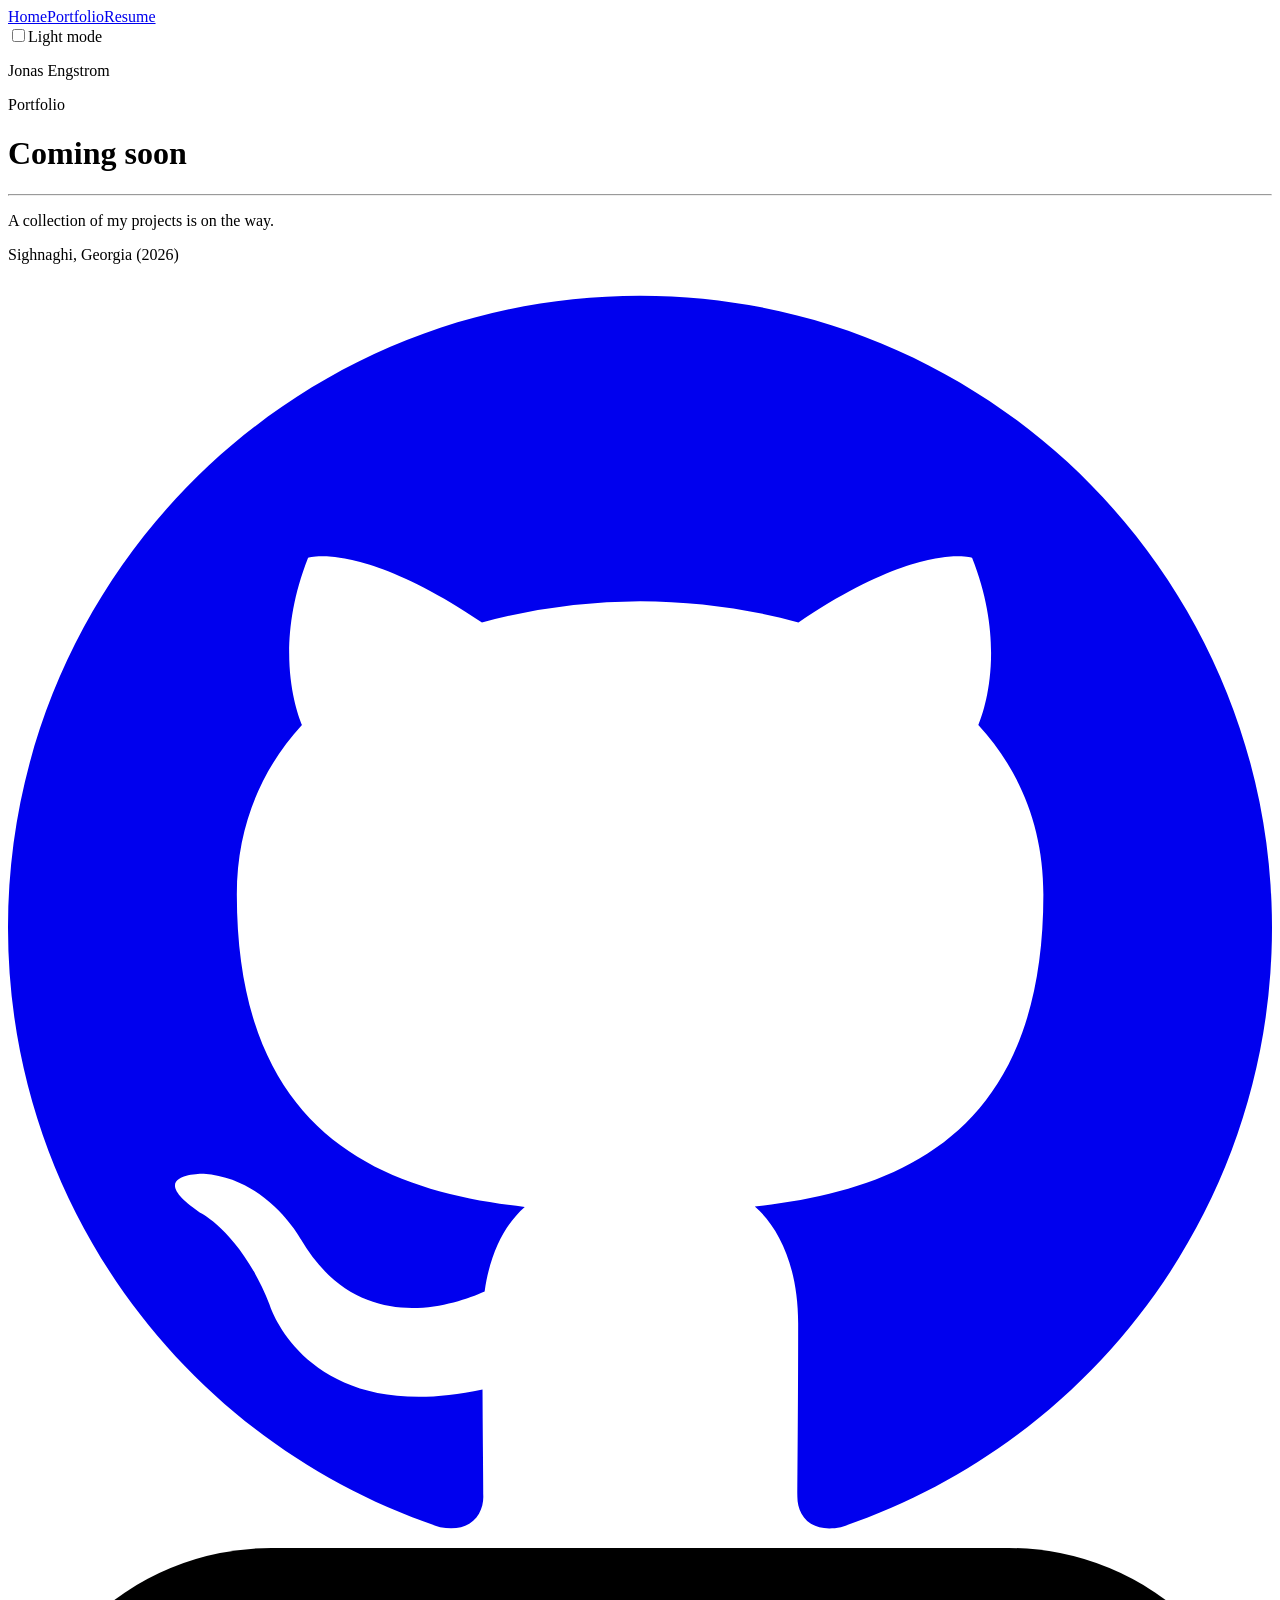
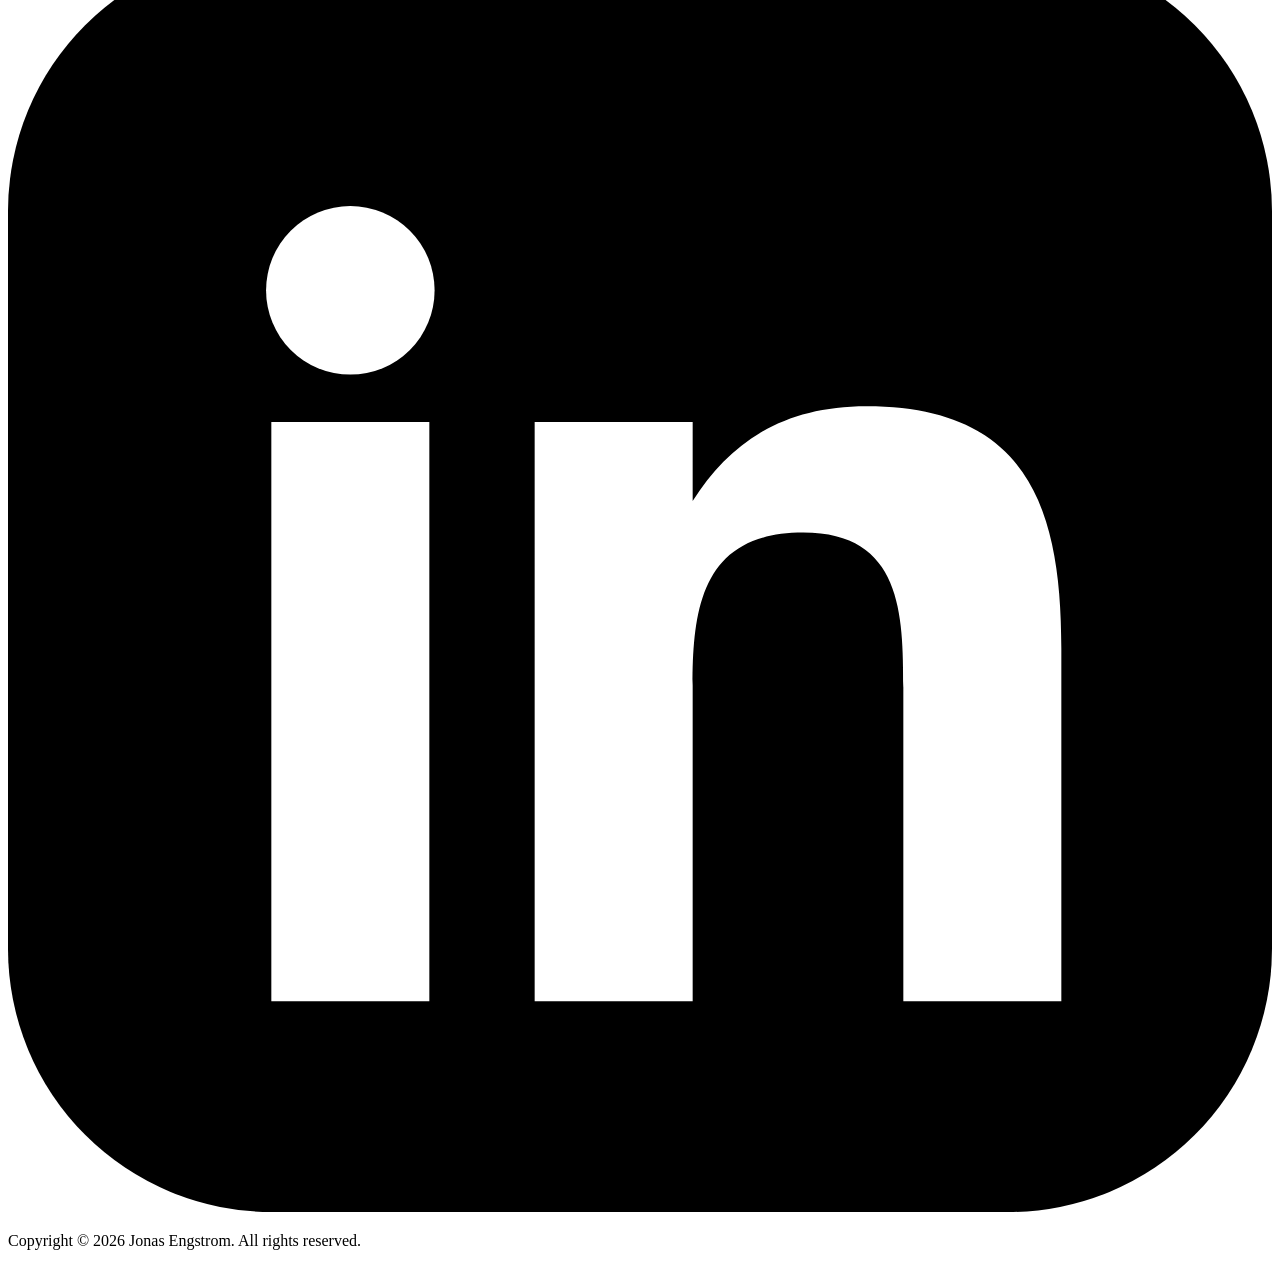
==== portfolio/index.html @ a516ed59 "Publish compiled obfuscated portfolio" ====
<!DOCTYPE html><html lang="en"><head><meta charSet="utf-8"/><meta name="viewport" content="width=device-width, initial-scale=1"/><title>Portfolio Coming Soon | Jonas Engstrom</title><meta name="description" content="A collection of my projects is on the way. Check back soon."/><link rel="icon" type="image/png" sizes="256x256" href="/Jonas_Engstrom_Portfolio/favicon-je.png"/><link rel="preconnect" href="https://fonts.googleapis.com"/><link rel="preconnect" href="https://fonts.gstatic.com" crossorigin="anonymous"/><link rel="modulepreload" href="/Jonas_Engstrom_Portfolio/assets/manifest-2b6632f0.js"/><link rel="modulepreload" href="/Jonas_Engstrom_Portfolio/assets/entry.client-DWObmH9q.js"/><link rel="modulepreload" href="/Jonas_Engstrom_Portfolio/assets/jsx-runtime-4Wk5r8c0.js"/><link rel="modulepreload" href="/Jonas_Engstrom_Portfolio/assets/root-DmWz-KBv.js"/><link rel="modulepreload" href="/Jonas_Engstrom_Portfolio/assets/asset-url-bnhIfZ-w.js"/><link rel="modulepreload" href="/Jonas_Engstrom_Portfolio/assets/portfolio-NeokaJvl.js"/><link rel="stylesheet" href="/Jonas_Engstrom_Portfolio/assets/root-96Vf7tWR.css"/><link rel="stylesheet" href="https://fonts.googleapis.com/css2?family=Inter:ital,opsz,wght@0,14..32,100..900;1,14..32,100..900&amp;display=swap"/></head><body><header class="site-header"><nav class="navbar" aria-label="Main navigation"><div class="navbar-links"><a class="" href="/Jonas_Engstrom_Portfolio/" data-discover="true">Home</a><a aria-current="page" class="active" href="/Jonas_Engstrom_Portfolio/portfolio" data-discover="true">Portfolio</a><a class="navbar-resume resume-idle" href="/Jonas_Engstrom_Portfolio/resume.pdf" target="_blank" rel="noopener noreferrer" aria-label="Resume (PDF, opens in a new tab)"><span class="resume-text">Resume</span><span class="resume-filler" aria-hidden="true"></span></a></div><label class="theme-control"><input class="theme-toggle" type="checkbox" role="switch" aria-label="Dark mode"/><span>Light mode</span></label></nav></header><main class="portfolio-coming-soon" aria-labelledby="coming-soon-title"><p class="coming-soon-name">Jonas Engstrom</p><div class="coming-soon-content"><p class="home-eyebrow">Portfolio</p><h1 id="coming-soon-title">Coming soon</h1><hr/><p>A collection of my projects is on the way.</p></div><p class="coming-soon-note">Sighnaghi, Georgia (2026)</p></main><footer class="site-footer"><div class="footer-socials"><a href="https://github.com/jcengstrom/" target="_blank" rel="noopener noreferrer" aria-label="GitHub profile (opens in a new tab)"><svg viewBox="0 0 24 24" aria-hidden="true"><path fill="currentColor" d="M12 .297C5.37.297 0 5.67 0 12.297c0 5.303 3.438 9.8 8.205 11.385.6.113.82-.258.82-.577 0-.285-.01-1.04-.015-2.04-3.338.724-4.043-1.61-4.043-1.61-.546-1.387-1.333-1.756-1.333-1.756-1.09-.745.083-.73.083-.73 1.205.084 1.838 1.237 1.838 1.237 1.07 1.835 2.809 1.305 3.495.998.108-.776.418-1.305.762-1.605-2.665-.3-5.467-1.334-5.467-5.93 0-1.31.469-2.381 1.236-3.221-.124-.303-.536-1.524.117-3.176 0 0 1.008-.322 3.301 1.23a11.52 11.52 0 0 1 3.003-.404c1.02.005 2.047.138 3.006.404 2.291-1.552 3.297-1.23 3.297-1.23.655 1.652.243 2.873.119 3.176.77.84 1.235 1.911 1.235 3.221 0 4.609-2.807 5.625-5.479 5.922.43.372.823 1.102.823 2.222 0 1.606-.015 2.898-.015 3.293 0 .322.216.694.825.576C20.565 22.092 24 17.597 24 12.297c0-6.627-5.373-12-12-12"></path></svg></a><svg viewBox="0 0 24 24" role="img" aria-label="LinkedIn"><rect width="24" height="24" rx="5" fill="currentColor"></rect><circle cx="6.5" cy="6.5" r="1.6" fill="#fff"></circle><path fill="#fff" d="M5 9h3v11H5zm5 0h3v1.5c.7-1.1 1.7-1.8 3.3-1.8 3.1 0 3.7 2 3.7 4.6V20h-3v-5.9c0-1.4 0-3-1.9-3s-2.1 1.4-2.1 2.9v6h-3z"></path></svg></div><p>Copyright © <!-- -->2026<!-- --> Jonas Engstrom. All rights reserved.</p></footer><script>((storageKey, restoreKey) => {
		if (!window.history.state || !window.history.state.key) {
			let key = Math.random().toString(32).slice(2);
			window.history.replaceState({ key }, "");
		}
		try {
			let storedY = JSON.parse(sessionStorage.getItem(storageKey) || "{}")[restoreKey || window.history.state.key];
			if (typeof storedY === "number") window.scrollTo(0, storedY);
		} catch (error) {
			console.error(error);
			sessionStorage.removeItem(storageKey);
		}
	})("react-router-scroll-positions", null)</script><script>window.__reactRouterContext = {"basename":"/Jonas_Engstrom_Portfolio/","future":{"unstable_customRouteDiscovery":false,"unstable_enableNodeReadableStream":false,"unstable_optimizeDeps":false},"routeDiscovery":{"mode":"initial"},"ssr":false,"isSpaMode":false,"unstable_apiOnly":false};window.__reactRouterContext.stream = new ReadableStream({start(controller){window.__reactRouterContext.streamController = controller;}}).pipeThrough(new TextEncoderStream());</script><script type="module" async="">import "/Jonas_Engstrom_Portfolio/assets/manifest-2b6632f0.js";
import * as route0 from "/Jonas_Engstrom_Portfolio/assets/root-DmWz-KBv.js";
import * as route1 from "/Jonas_Engstrom_Portfolio/assets/portfolio-NeokaJvl.js";
  
  window.__reactRouterRouteModules = {"root":route0,"routes/portfolio":route1};

import("/Jonas_Engstrom_Portfolio/assets/entry.client-DWObmH9q.js");</script><!--$?--><template id="B:0"></template><!--/$--><script id="_R_">requestAnimationFrame(function(){$RT=performance.now()});</script><div hidden id="S:0"><script>window.__reactRouterContext.streamController.enqueue("[{\"_1\":2,\"_3\":-5,\"_4\":-5},\"loaderData\",{},\"actionData\",\"errors\"]\n");</script><!--$?--><template id="B:1"></template><!--/$--></div><script>$RB=[];$RV=function(a){$RT=performance.now();for(var b=0;b<a.length;b+=2){var c=a[b],e=a[b+1];null!==e.parentNode&&e.parentNode.removeChild(e);var f=c.parentNode;if(f){var g=c.previousSibling,h=0;do{if(c&&8===c.nodeType){var d=c.data;if("/$"===d||"/&"===d)if(0===h)break;else h--;else"$"!==d&&"$?"!==d&&"$~"!==d&&"$!"!==d&&"&"!==d||h++}d=c.nextSibling;f.removeChild(c);c=d}while(c);for(;e.firstChild;)f.insertBefore(e.firstChild,c);g.data="$";g._reactRetry&&requestAnimationFrame(g._reactRetry)}}a.length=0};
$RC=function(a,b){if(b=document.getElementById(b))(a=document.getElementById(a))?(a.previousSibling.data="$~",$RB.push(a,b),2===$RB.length&&("number"!==typeof $RT?requestAnimationFrame($RV.bind(null,$RB)):(a=performance.now(),setTimeout($RV.bind(null,$RB),2300>a&&2E3<a?2300-a:$RT+300-a)))):b.parentNode.removeChild(b)};$RC("B:0","S:0")</script><div hidden id="S:1"><script>window.__reactRouterContext.streamController.close();</script></div><script>$RC("B:1","S:1")</script></body></html>
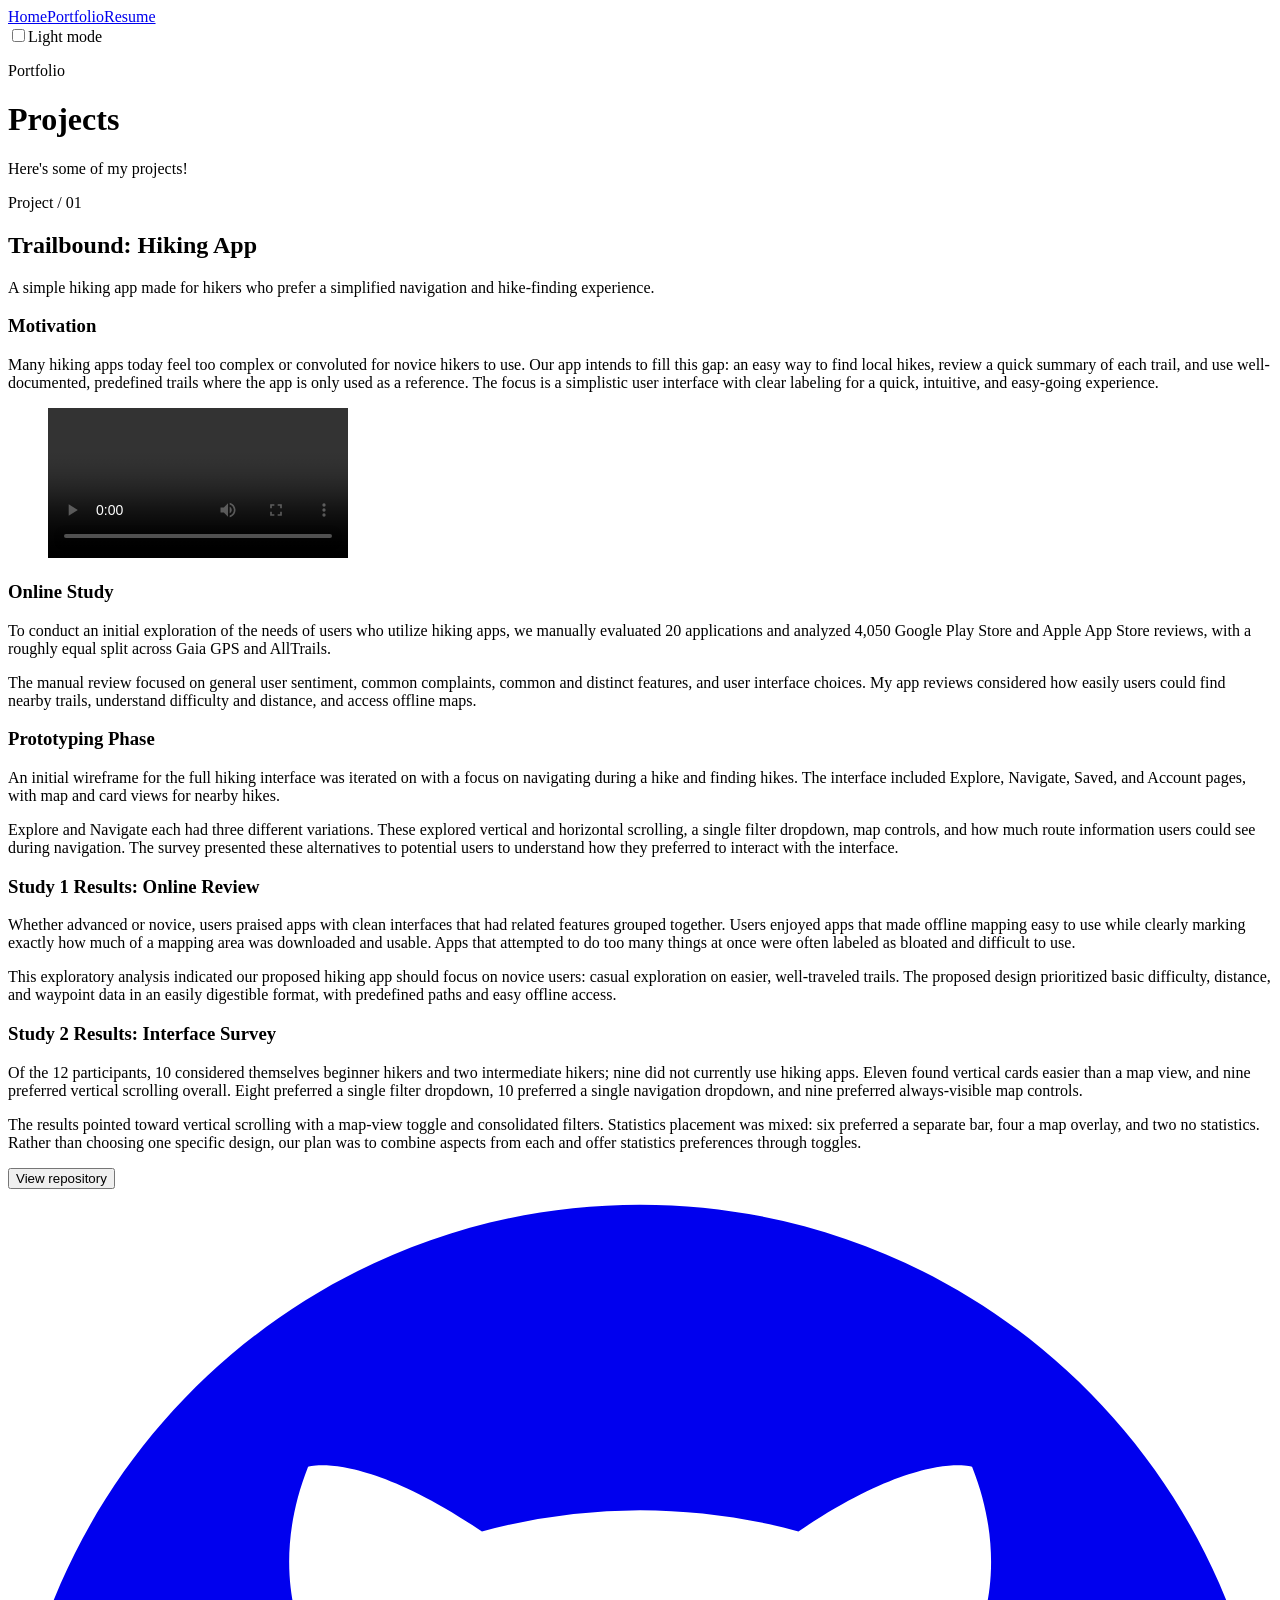
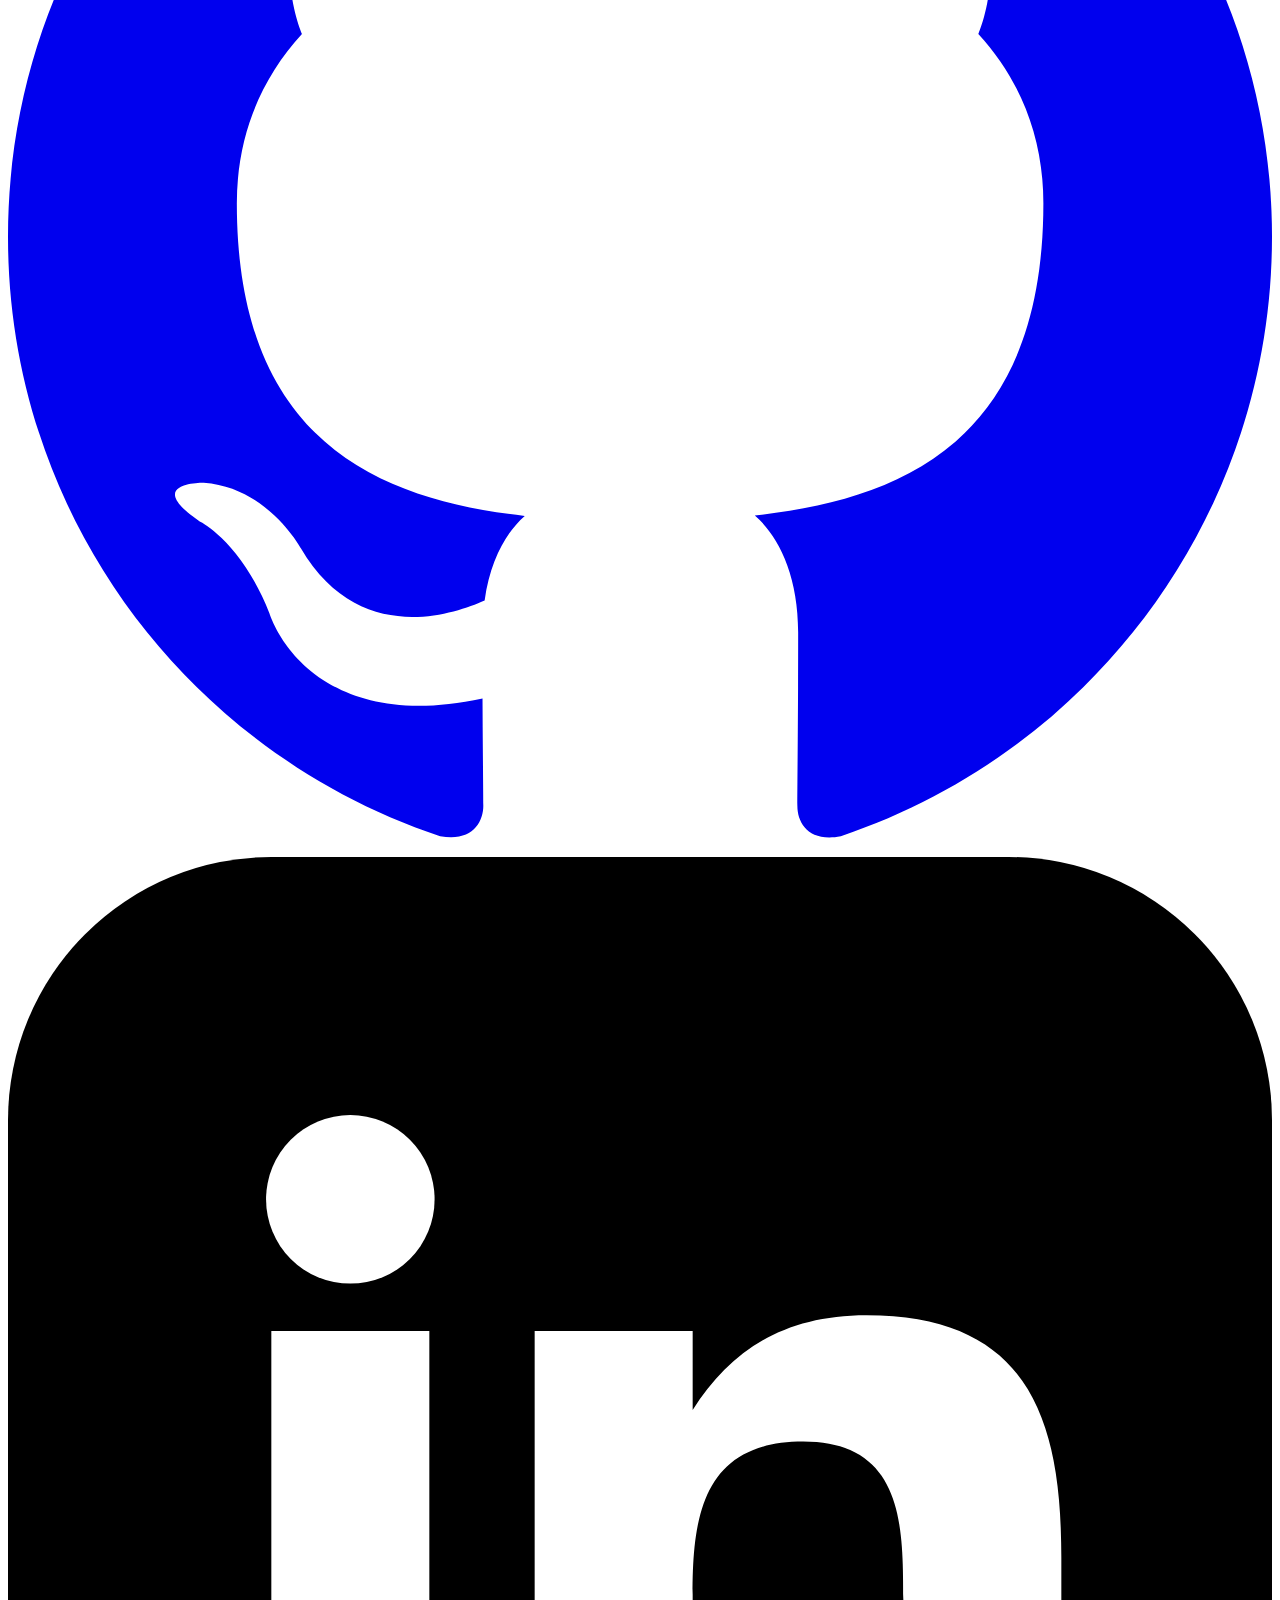
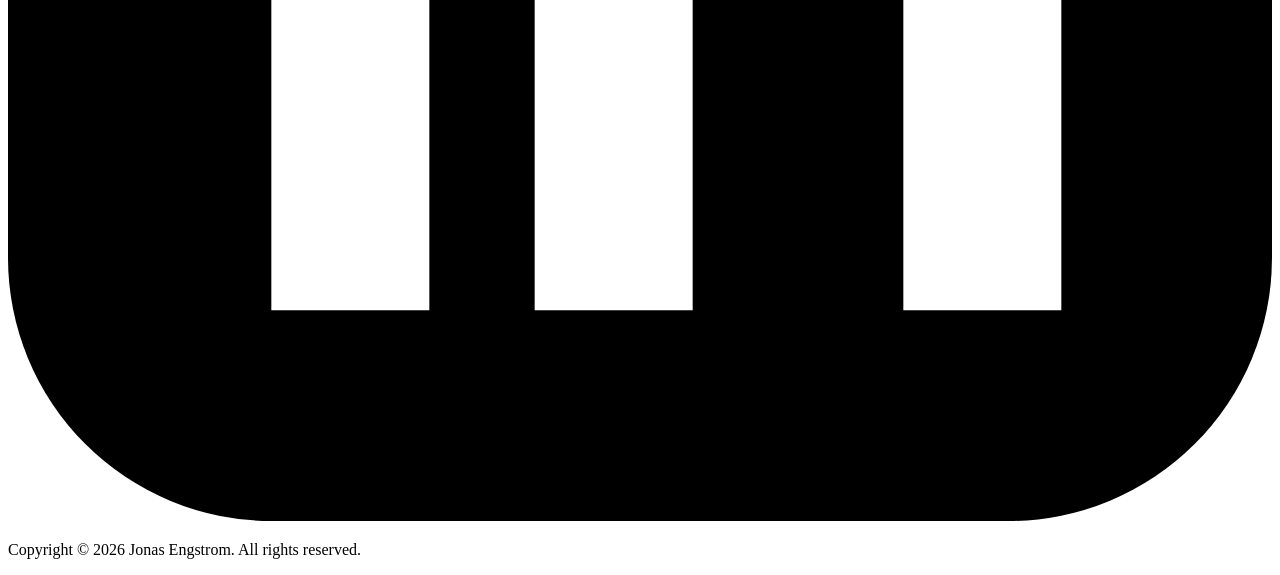
==== commit b62073c1: "Publish Trailbound project page and app demo" ====
--- a/portfolio/index.html
+++ b/portfolio/index.html
@@ -1,4 +1,4 @@
-<!DOCTYPE html><html lang="en"><head><meta charSet="utf-8"/><meta name="viewport" content="width=device-width, initial-scale=1"/><title>Portfolio Coming Soon | Jonas Engstrom</title><meta name="description" content="A collection of my projects is on the way. Check back soon."/><link rel="icon" type="image/png" sizes="256x256" href="/Jonas_Engstrom_Portfolio/favicon-je.png"/><link rel="preconnect" href="https://fonts.googleapis.com"/><link rel="preconnect" href="https://fonts.gstatic.com" crossorigin="anonymous"/><link rel="modulepreload" href="/Jonas_Engstrom_Portfolio/assets/manifest-2b6632f0.js"/><link rel="modulepreload" href="/Jonas_Engstrom_Portfolio/assets/entry.client-DWObmH9q.js"/><link rel="modulepreload" href="/Jonas_Engstrom_Portfolio/assets/jsx-runtime-4Wk5r8c0.js"/><link rel="modulepreload" href="/Jonas_Engstrom_Portfolio/assets/root-DmWz-KBv.js"/><link rel="modulepreload" href="/Jonas_Engstrom_Portfolio/assets/asset-url-bnhIfZ-w.js"/><link rel="modulepreload" href="/Jonas_Engstrom_Portfolio/assets/portfolio-NeokaJvl.js"/><link rel="stylesheet" href="/Jonas_Engstrom_Portfolio/assets/root-96Vf7tWR.css"/><link rel="stylesheet" href="https://fonts.googleapis.com/css2?family=Inter:ital,opsz,wght@0,14..32,100..900;1,14..32,100..900&amp;display=swap"/></head><body><header class="site-header"><nav class="navbar" aria-label="Main navigation"><div class="navbar-links"><a class="" href="/Jonas_Engstrom_Portfolio/" data-discover="true">Home</a><a aria-current="page" class="active" href="/Jonas_Engstrom_Portfolio/portfolio" data-discover="true">Portfolio</a><a class="navbar-resume resume-idle" href="/Jonas_Engstrom_Portfolio/resume.pdf" target="_blank" rel="noopener noreferrer" aria-label="Resume (PDF, opens in a new tab)"><span class="resume-text">Resume</span><span class="resume-filler" aria-hidden="true"></span></a></div><label class="theme-control"><input class="theme-toggle" type="checkbox" role="switch" aria-label="Dark mode"/><span>Light mode</span></label></nav></header><main class="portfolio-coming-soon" aria-labelledby="coming-soon-title"><p class="coming-soon-name">Jonas Engstrom</p><div class="coming-soon-content"><p class="home-eyebrow">Portfolio</p><h1 id="coming-soon-title">Coming soon</h1><hr/><p>A collection of my projects is on the way.</p></div><p class="coming-soon-note">Sighnaghi, Georgia (2026)</p></main><footer class="site-footer"><div class="footer-socials"><a href="https://github.com/jcengstrom/" target="_blank" rel="noopener noreferrer" aria-label="GitHub profile (opens in a new tab)"><svg viewBox="0 0 24 24" aria-hidden="true"><path fill="currentColor" d="M12 .297C5.37.297 0 5.67 0 12.297c0 5.303 3.438 9.8 8.205 11.385.6.113.82-.258.82-.577 0-.285-.01-1.04-.015-2.04-3.338.724-4.043-1.61-4.043-1.61-.546-1.387-1.333-1.756-1.333-1.756-1.09-.745.083-.73.083-.73 1.205.084 1.838 1.237 1.838 1.237 1.07 1.835 2.809 1.305 3.495.998.108-.776.418-1.305.762-1.605-2.665-.3-5.467-1.334-5.467-5.93 0-1.31.469-2.381 1.236-3.221-.124-.303-.536-1.524.117-3.176 0 0 1.008-.322 3.301 1.23a11.52 11.52 0 0 1 3.003-.404c1.02.005 2.047.138 3.006.404 2.291-1.552 3.297-1.23 3.297-1.23.655 1.652.243 2.873.119 3.176.77.84 1.235 1.911 1.235 3.221 0 4.609-2.807 5.625-5.479 5.922.43.372.823 1.102.823 2.222 0 1.606-.015 2.898-.015 3.293 0 .322.216.694.825.576C20.565 22.092 24 17.597 24 12.297c0-6.627-5.373-12-12-12"></path></svg></a><svg viewBox="0 0 24 24" role="img" aria-label="LinkedIn"><rect width="24" height="24" rx="5" fill="currentColor"></rect><circle cx="6.5" cy="6.5" r="1.6" fill="#fff"></circle><path fill="#fff" d="M5 9h3v11H5zm5 0h3v1.5c.7-1.1 1.7-1.8 3.3-1.8 3.1 0 3.7 2 3.7 4.6V20h-3v-5.9c0-1.4 0-3-1.9-3s-2.1 1.4-2.1 2.9v6h-3z"></path></svg></div><p>Copyright © <!-- -->2026<!-- --> Jonas Engstrom. All rights reserved.</p></footer><script>((storageKey, restoreKey) => {
+<!DOCTYPE html><html lang="en"><head><meta charSet="utf-8"/><meta name="viewport" content="width=device-width, initial-scale=1"/><title>Projects | Jonas Engstrom</title><meta name="description" content="Projects, from motivation and prototyping to user studies and results."/><link rel="icon" type="image/png" sizes="256x256" href="/Jonas_Engstrom_Portfolio/favicon-je.png"/><link rel="preconnect" href="https://fonts.googleapis.com"/><link rel="preconnect" href="https://fonts.gstatic.com" crossorigin="anonymous"/><link rel="modulepreload" href="/Jonas_Engstrom_Portfolio/assets/manifest-8642efab.js"/><link rel="modulepreload" href="/Jonas_Engstrom_Portfolio/assets/entry.client-DWObmH9q.js"/><link rel="modulepreload" href="/Jonas_Engstrom_Portfolio/assets/jsx-runtime-4Wk5r8c0.js"/><link rel="modulepreload" href="/Jonas_Engstrom_Portfolio/assets/root-ByvxzN2i.js"/><link rel="modulepreload" href="/Jonas_Engstrom_Portfolio/assets/scroll-frame-BlFSRtc1.js"/><link rel="modulepreload" href="/Jonas_Engstrom_Portfolio/assets/asset-url-fwOTJLLE.js"/><link rel="modulepreload" href="/Jonas_Engstrom_Portfolio/assets/portfolio-CXuhNc0W.js"/><link rel="stylesheet" href="/Jonas_Engstrom_Portfolio/assets/root-R5jhsObY.css"/><link rel="stylesheet" href="https://fonts.googleapis.com/css2?family=Inter:ital,opsz,wght@0,14..32,100..900;1,14..32,100..900&amp;display=swap"/></head><body><header class="site-header"><nav class="navbar" aria-label="Main navigation"><div class="navbar-links"><a class="" href="/Jonas_Engstrom_Portfolio/" data-discover="true">Home</a><a aria-current="page" class="active" href="/Jonas_Engstrom_Portfolio/portfolio" data-discover="true">Portfolio</a><a class="navbar-resume resume-idle" href="/Jonas_Engstrom_Portfolio/resume.pdf" target="_blank" rel="noopener noreferrer" aria-label="Resume (PDF, opens in a new tab)"><span class="resume-text">Resume</span><span class="resume-filler" aria-hidden="true"></span></a></div><label class="theme-control"><input class="theme-toggle" type="checkbox" role="switch" aria-label="Dark mode"/><span>Light mode</span></label></nav></header><main class="projects-page" aria-labelledby="projects-title"><header class="projects-intro"><p class="home-eyebrow">Portfolio</p><h1 id="projects-title">Projects</h1><p>Here&#x27;s some of my projects!</p></header><div class="projects-list"><article class="project-card" aria-labelledby="project-1-title"><div class="project-overview"><div><p class="home-eyebrow project-number">Project / <!-- -->01</p><h2 id="project-1-title">Trailbound: Hiking App</h2><p class="project-summary">A simple hiking app made for hikers who prefer a simplified navigation and hike-finding experience.</p><section class="project-motivation"><h3>Motivation</h3><p>Many hiking apps today feel too complex or convoluted for novice hikers to use. Our app intends to fill this gap: an easy way to find local hikes, review a quick summary of each trail, and use well-documented, predefined trails where the app is only used as a reference. The focus is a simplistic user interface with clear labeling for a quick, intuitive, and easy-going experience.</p></section></div><figure class="project-media"><video controls="" playsInline="" preload="metadata" aria-label="Trailbound hiking app functional demonstration" src="/Jonas_Engstrom_Portfolio/videos/hiking_app_portrait_demo.mp4"></video></figure></div><div class="project-sections"><section><h3>Online Study</h3><p>To conduct an initial exploration of the needs of users who utilize hiking apps, we manually evaluated 20 applications and analyzed 4,050 Google Play Store and Apple App Store reviews, with a roughly equal split across Gaia GPS and AllTrails.</p><p>The manual review focused on general user sentiment, common complaints, common and distinct features, and user interface choices. My app reviews considered how easily users could find nearby trails, understand difficulty and distance, and access offline maps.</p></section><section><h3>Prototyping Phase</h3><p>An initial wireframe for the full hiking interface was iterated on with a focus on navigating during a hike and finding hikes. The interface included Explore, Navigate, Saved, and Account pages, with map and card views for nearby hikes.</p><p>Explore and Navigate each had three different variations. These explored vertical and horizontal scrolling, a single filter dropdown, map controls, and how much route information users could see during navigation. The survey presented these alternatives to potential users to understand how they preferred to interact with the interface.</p></section><section><h3>Study 1 Results: Online Review</h3><p>Whether advanced or novice, users praised apps with clean interfaces that had related features grouped together. Users enjoyed apps that made offline mapping easy to use while clearly marking exactly how much of a mapping area was downloaded and usable. Apps that attempted to do too many things at once were often labeled as bloated and difficult to use.</p><p>This exploratory analysis indicated our proposed hiking app should focus on novice users: casual exploration on easier, well-traveled trails. The proposed design prioritized basic difficulty, distance, and waypoint data in an easily digestible format, with predefined paths and easy offline access.</p></section><section><h3>Study 2 Results: Interface Survey</h3><p>Of the 12 participants, 10 considered themselves beginner hikers and two intermediate hikers; nine did not currently use hiking apps. Eleven found vertical cards easier than a map view, and nine preferred vertical scrolling overall. Eight preferred a single filter dropdown, 10 preferred a single navigation dropdown, and nine preferred always-visible map controls.</p><p>The results pointed toward vertical scrolling with a map-view toggle and consolidated filters. Statistics placement was mixed: six preferred a separate bar, four a map overlay, and two no statistics. Rather than choosing one specific design, our plan was to combine aspects from each and offer statistics preferences through toggles.</p></section></div><footer class="project-footer"><button type="button" class="timeline-resume project-repo" aria-disabled="true"><span class="timeline-resume-label">View repository</span></button></footer></article></div></main><footer class="site-footer"><div class="footer-socials"><a href="https://github.com/jcengstrom/" target="_blank" rel="noopener noreferrer" aria-label="GitHub profile (opens in a new tab)"><svg viewBox="0 0 24 24" aria-hidden="true"><path fill="currentColor" d="M12 .297C5.37.297 0 5.67 0 12.297c0 5.303 3.438 9.8 8.205 11.385.6.113.82-.258.82-.577 0-.285-.01-1.04-.015-2.04-3.338.724-4.043-1.61-4.043-1.61-.546-1.387-1.333-1.756-1.333-1.756-1.09-.745.083-.73.083-.73 1.205.084 1.838 1.237 1.838 1.237 1.07 1.835 2.809 1.305 3.495.998.108-.776.418-1.305.762-1.605-2.665-.3-5.467-1.334-5.467-5.93 0-1.31.469-2.381 1.236-3.221-.124-.303-.536-1.524.117-3.176 0 0 1.008-.322 3.301 1.23a11.52 11.52 0 0 1 3.003-.404c1.02.005 2.047.138 3.006.404 2.291-1.552 3.297-1.23 3.297-1.23.655 1.652.243 2.873.119 3.176.77.84 1.235 1.911 1.235 3.221 0 4.609-2.807 5.625-5.479 5.922.43.372.823 1.102.823 2.222 0 1.606-.015 2.898-.015 3.293 0 .322.216.694.825.576C20.565 22.092 24 17.597 24 12.297c0-6.627-5.373-12-12-12"></path></svg></a><svg viewBox="0 0 24 24" role="img" aria-label="LinkedIn"><rect width="24" height="24" rx="5" fill="currentColor"></rect><circle cx="6.5" cy="6.5" r="1.6" fill="#fff"></circle><path fill="#fff" d="M5 9h3v11H5zm5 0h3v1.5c.7-1.1 1.7-1.8 3.3-1.8 3.1 0 3.7 2 3.7 4.6V20h-3v-5.9c0-1.4 0-3-1.9-3s-2.1 1.4-2.1 2.9v6h-3z"></path></svg></div><p>Copyright © <!-- -->2026<!-- --> Jonas Engstrom. All rights reserved.</p></footer><script>((storageKey, restoreKey) => {
 		if (!window.history.state || !window.history.state.key) {
 			let key = Math.random().toString(32).slice(2);
 			window.history.replaceState({ key }, "");
@@ -10,9 +10,9 @@
 			console.error(error);
 			sessionStorage.removeItem(storageKey);
 		}
-	})("react-router-scroll-positions", null)</script><script>window.__reactRouterContext = {"basename":"/Jonas_Engstrom_Portfolio/","future":{"unstable_customRouteDiscovery":false,"unstable_enableNodeReadableStream":false,"unstable_optimizeDeps":false},"routeDiscovery":{"mode":"initial"},"ssr":false,"isSpaMode":false,"unstable_apiOnly":false};window.__reactRouterContext.stream = new ReadableStream({start(controller){window.__reactRouterContext.streamController = controller;}}).pipeThrough(new TextEncoderStream());</script><script type="module" async="">import "/Jonas_Engstrom_Portfolio/assets/manifest-2b6632f0.js";
-import * as route0 from "/Jonas_Engstrom_Portfolio/assets/root-DmWz-KBv.js";
-import * as route1 from "/Jonas_Engstrom_Portfolio/assets/portfolio-NeokaJvl.js";
+	})("react-router-scroll-positions", null)</script><script>window.__reactRouterContext = {"basename":"/Jonas_Engstrom_Portfolio/","future":{"unstable_customRouteDiscovery":false,"unstable_enableNodeReadableStream":false,"unstable_optimizeDeps":false},"routeDiscovery":{"mode":"initial"},"ssr":false,"isSpaMode":false,"unstable_apiOnly":false};window.__reactRouterContext.stream = new ReadableStream({start(controller){window.__reactRouterContext.streamController = controller;}}).pipeThrough(new TextEncoderStream());</script><script type="module" async="">import "/Jonas_Engstrom_Portfolio/assets/manifest-8642efab.js";
+import * as route0 from "/Jonas_Engstrom_Portfolio/assets/root-ByvxzN2i.js";
+import * as route1 from "/Jonas_Engstrom_Portfolio/assets/portfolio-CXuhNc0W.js";
   
   window.__reactRouterRouteModules = {"root":route0,"routes/portfolio":route1};
 
